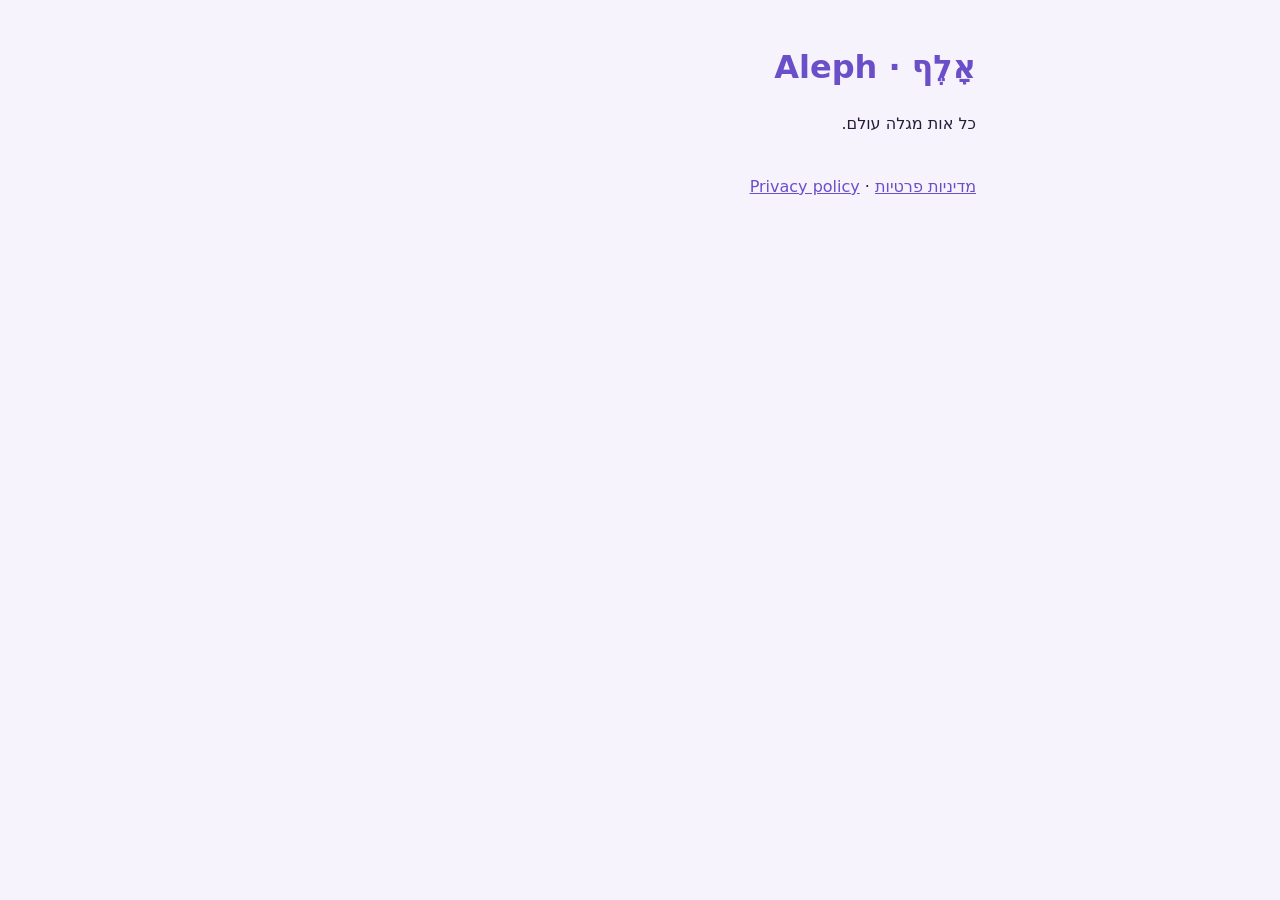
==== index.html @ 2f927090 "feat: privacy policy in Hebrew and English" ====
<!doctype html>
<html lang="he" dir="rtl">
<head>
<meta charset="utf-8">
<meta name="viewport" content="width=device-width, initial-scale=1">
<title>Aleph · אָלֶף</title>
<style>
:root { --bg: #f6f3fc; --ink: #241b3a; --accent: #6b4fc8; }
@media (prefers-color-scheme: dark) { :root { --bg: #17121f; --ink: #ece7f7; --accent: #a993f0; color-scheme: dark; } }
body { margin: 0; background: var(--bg); color: var(--ink); font-family: "Assistant", system-ui, sans-serif; }
main { max-width: 42rem; margin: 0 auto; padding: 48px 20px; display: grid; gap: 12px; }
h1 { margin: 0; color: var(--accent); }
a { color: var(--accent); }
</style>
</head>
<body>
<main>
  <h1>אָלֶף · Aleph</h1>
  <p>כל אות מגלה עולם.</p>
  <p><a href="privacy/#he">מדיניות פרטיות</a> · <a href="privacy/#en" lang="en">Privacy policy</a></p>
</main>
</body>
</html>
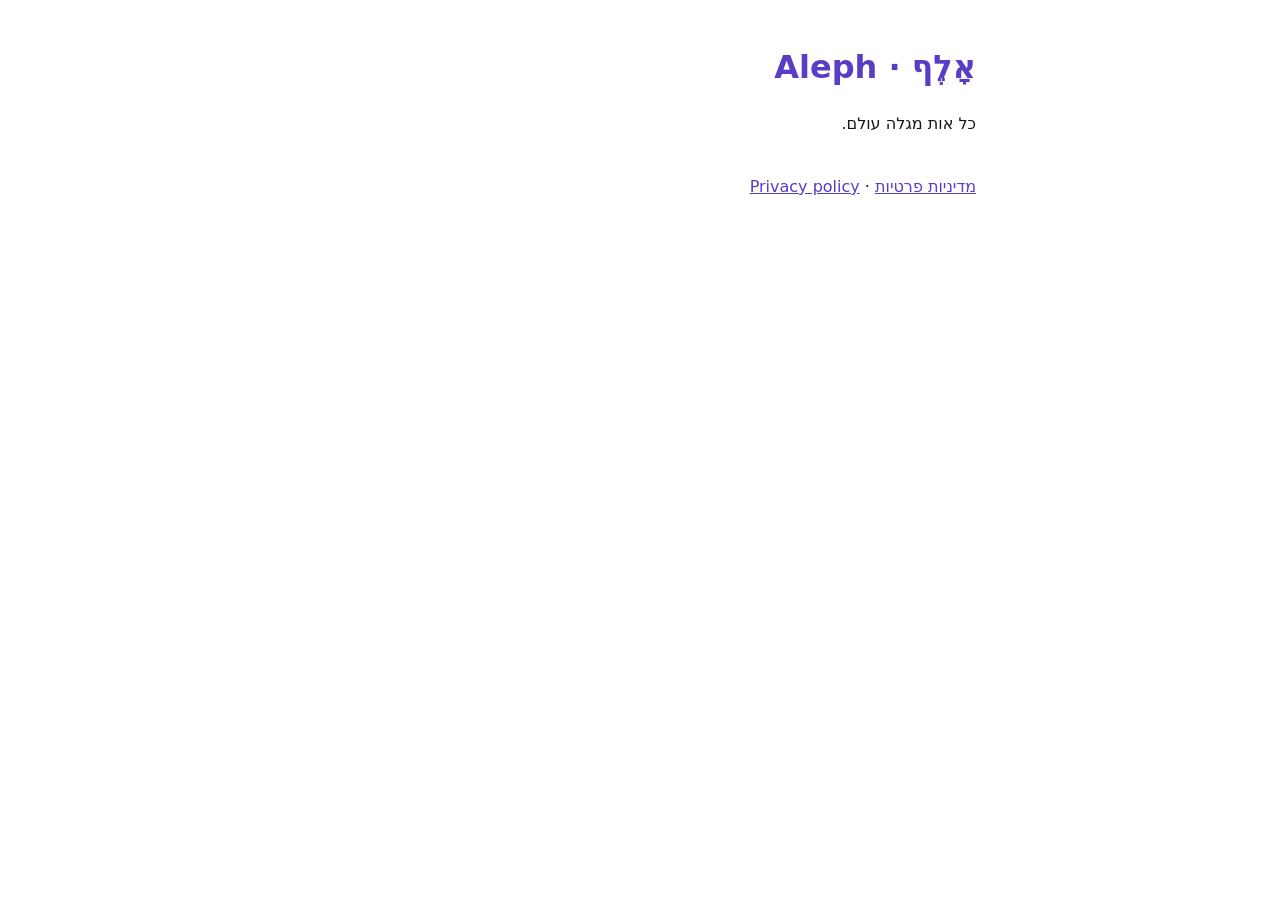
==== commit 7ddb9b19: "style: privacy page on white, one brand colour, Rubik headings" ====
--- a/index.html
+++ b/index.html
@@ -4,9 +4,10 @@
 <meta charset="utf-8">
 <meta name="viewport" content="width=device-width, initial-scale=1">
 <title>Aleph · אָלֶף</title>
+<link rel="icon" href="icon.png">
 <style>
-:root { --bg: #f6f3fc; --ink: #241b3a; --accent: #6b4fc8; }
-@media (prefers-color-scheme: dark) { :root { --bg: #17121f; --ink: #ece7f7; --accent: #a993f0; color-scheme: dark; } }
+:root { --bg: #ffffff; --ink: #16151c; --accent: #5b3cc4; }
+@media (prefers-color-scheme: dark) { :root { --bg: #111114; --ink: #ededf0; --accent: #b3a1ff; color-scheme: dark; } }
 body { margin: 0; background: var(--bg); color: var(--ink); font-family: "Assistant", system-ui, sans-serif; }
 main { max-width: 42rem; margin: 0 auto; padding: 48px 20px; display: grid; gap: 12px; }
 h1 { margin: 0; color: var(--accent); }
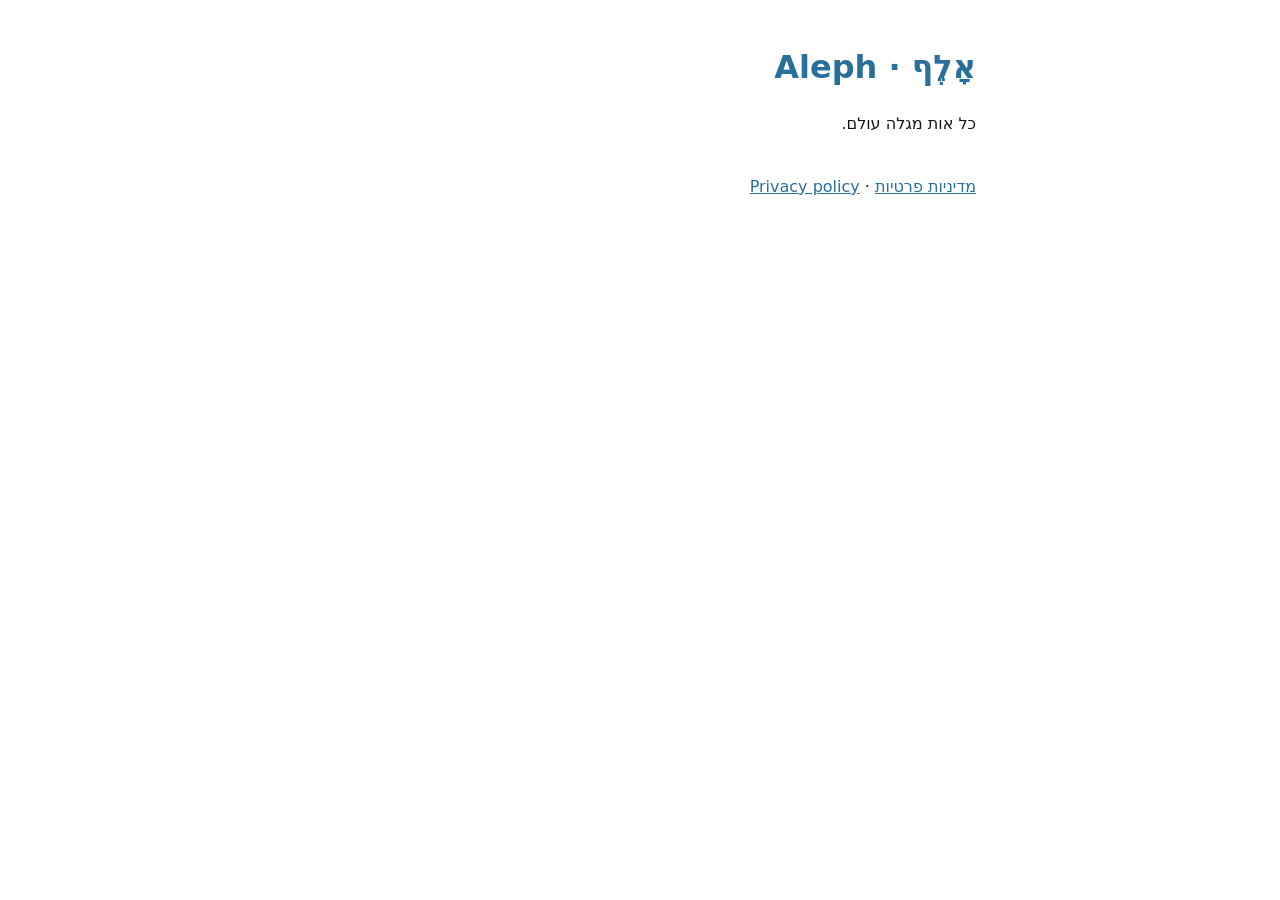
==== commit 3647fb2b: "style: brand colour from purple to the new icon's water blue" ====
--- a/index.html
+++ b/index.html
@@ -6,8 +6,8 @@
 <title>Aleph · אָלֶף</title>
 <link rel="icon" href="icon.png">
 <style>
-:root { --bg: #ffffff; --ink: #16151c; --accent: #5b3cc4; }
-@media (prefers-color-scheme: dark) { :root { --bg: #111114; --ink: #ededf0; --accent: #b3a1ff; color-scheme: dark; } }
+:root { --bg: #ffffff; --ink: #16151c; --accent: #296f9b; }
+@media (prefers-color-scheme: dark) { :root { --bg: #111114; --ink: #ededf0; --accent: #8fd0ef; color-scheme: dark; } }
 body { margin: 0; background: var(--bg); color: var(--ink); font-family: "Assistant", system-ui, sans-serif; }
 main { max-width: 42rem; margin: 0 auto; padding: 48px 20px; display: grid; gap: 12px; }
 h1 { margin: 0; color: var(--accent); }
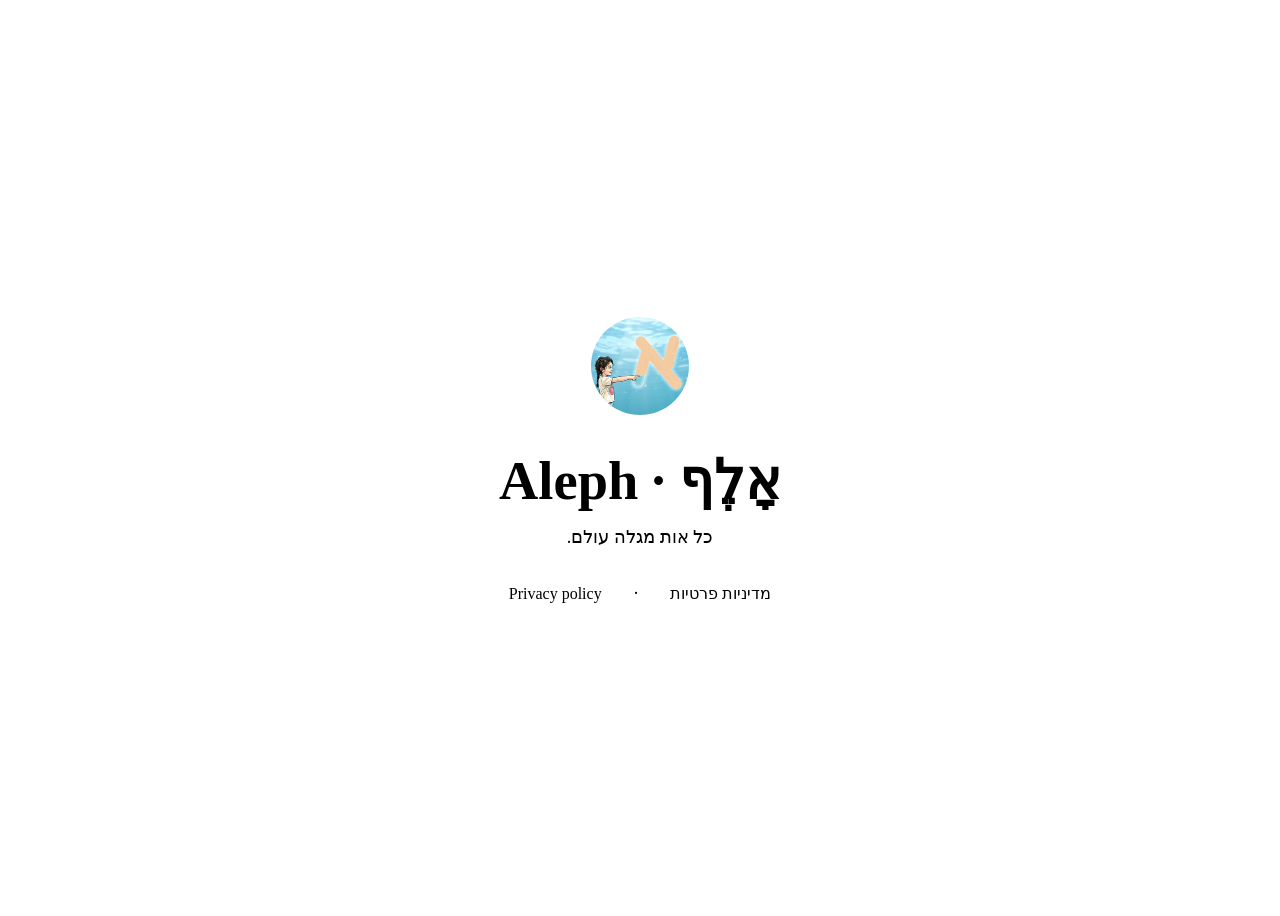
==== commit 0501393f: "feat: home page on the rainbow sky with the icon in a bubble" ====
--- a/index.html
+++ b/index.html
@@ -1,24 +1,38 @@
 <!doctype html>
-<html lang="he" dir="rtl">
+<html lang="he" dir="rtl" data-film-bg="sky" data-sky-wide="assets/sky-wide.jpg" data-sky-tall="assets/sky-tall.jpg">
 <head>
 <meta charset="utf-8">
-<meta name="viewport" content="width=device-width, initial-scale=1">
+<meta name="viewport" content="width=device-width, initial-scale=1, viewport-fit=cover">
 <title>Aleph · אָלֶף</title>
 <link rel="icon" href="icon.png">
+<link rel="stylesheet" href="assets/film.css">
 <style>
-:root { --bg: #ffffff; --ink: #16151c; --accent: #296f9b; }
-@media (prefers-color-scheme: dark) { :root { --bg: #111114; --ink: #ededf0; --accent: #8fd0ef; color-scheme: dark; } }
-body { margin: 0; background: var(--bg); color: var(--ink); font-family: "Assistant", system-ui, sans-serif; }
-main { max-width: 42rem; margin: 0 auto; padding: 48px 20px; display: grid; gap: 12px; }
-h1 { margin: 0; color: var(--accent); }
-a { color: var(--accent); }
+/* The home page in the app's soap-film style (2026-11-13): the rainbow sky, the icon in a bubble. */
+body::before { content: ""; position: fixed; inset: 0; z-index: 0; background: url("assets/sky-tall.jpg") center top / cover no-repeat; }
+@media (min-aspect-ratio: 1/1) { body::before { background-image: url("assets/sky-wide.jpg"); } }
+body { min-height: 100vh; min-height: 100dvh; display: grid; }
+main { margin: auto; max-width: 42rem; padding-block: 48px; padding-left: max(20px, env(safe-area-inset-left, 0px)); padding-right: max(20px, env(safe-area-inset-right, 0px));
+  display: grid; justify-items: center; text-align: center; gap: 14px; }
+.icon { width: 132px; height: 132px; display: grid; place-items: center; margin-bottom: 6px; }
+.icon img { width: 98px; height: 98px; border-radius: 50%; display: block; }
+h1 { margin: 0; font-size: clamp(2.4rem, 9vw, 3.4rem); line-height: 1.1; color: var(--ink); }
+p { margin: 0; font-size: 1.15rem; }
+.links { display: flex; flex-wrap: wrap; justify-content: center; align-items: center; gap: 10px; margin-top: 10px; color: var(--muted); }
+.links a { display: inline-flex; align-items: center; min-height: 44px; padding: 0 22px; border-radius: 999px; text-decoration: none; color: var(--ink); font-size: 1rem; }
+@media (prefers-reduced-motion: no-preference) {
+  .icon { animation: float 6.5s ease-in-out infinite; }
+  @keyframes float { 50% { transform: translateY(-6px) rotate(1.2deg); } }
+}
+@media print { body::before { display: none; } .icon { animation: none; } }
 </style>
+<script src="assets/film.js" defer></script>
 </head>
 <body>
 <main>
+  <span class="icon" data-film="round"><img src="icon.png" alt="" width="98" height="98"></span>
   <h1>אָלֶף · Aleph</h1>
   <p>כל אות מגלה עולם.</p>
-  <p><a href="privacy/#he">מדיניות פרטיות</a> · <a href="privacy/#en" lang="en">Privacy policy</a></p>
+  <p class="links"><a href="privacy/#he" data-film="cap" data-fill=".4">מדיניות פרטיות</a> · <a href="privacy/#en" lang="en" data-film="cap" data-fill=".4">Privacy policy</a></p>
 </main>
 </body>
 </html>
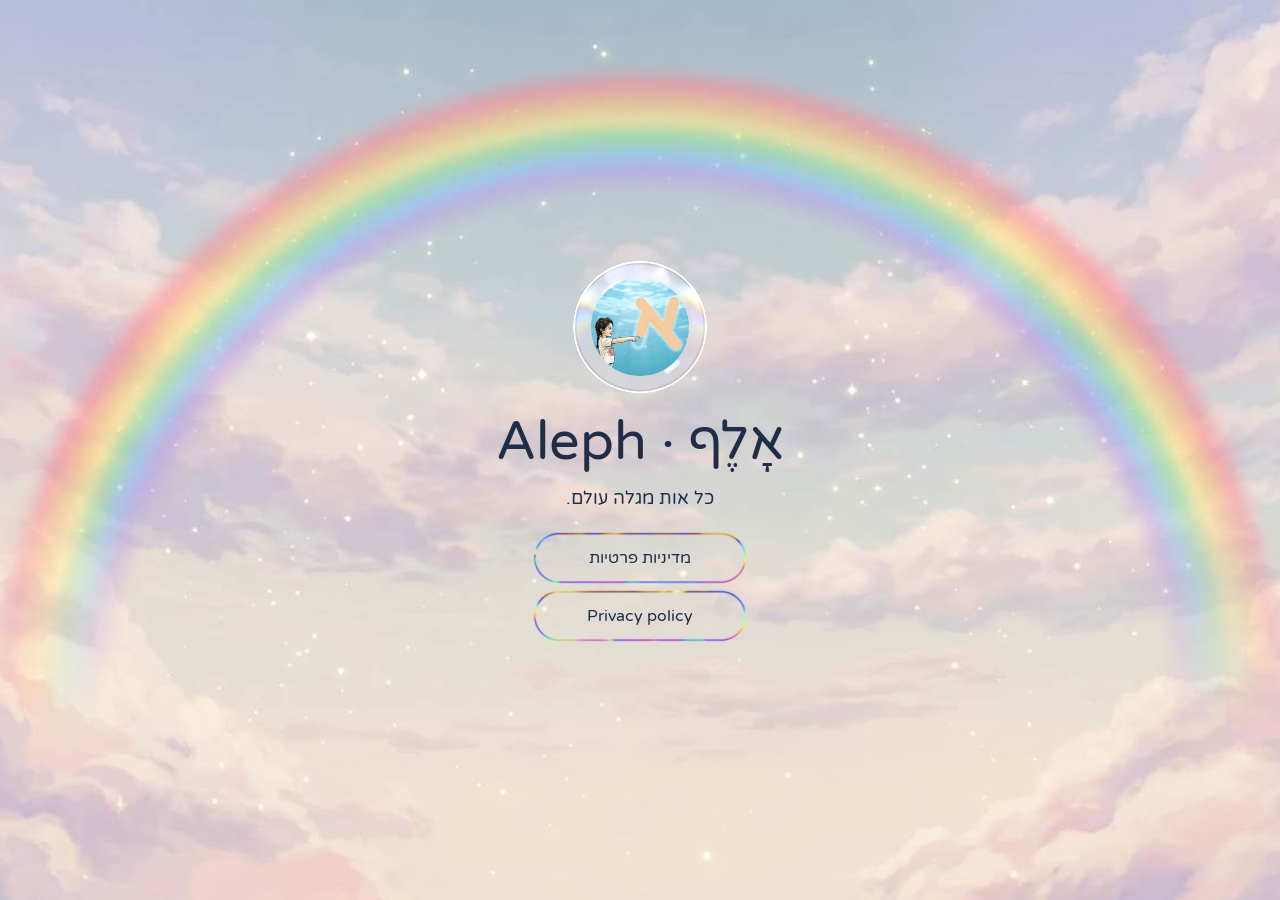
==== commit e0fc5043: "fix: home buttons stacked, same width, no stray separator" ====
--- a/index.html
+++ b/index.html
@@ -17,8 +17,8 @@
 .icon img { width: 98px; height: 98px; border-radius: 50%; display: block; }
 h1 { margin: 0; font-size: clamp(2.4rem, 9vw, 3.4rem); line-height: 1.1; color: var(--ink); }
 p { margin: 0; font-size: 1.15rem; }
-.links { display: flex; flex-wrap: wrap; justify-content: center; align-items: center; gap: 10px; margin-top: 10px; color: var(--muted); }
-.links a { display: inline-flex; align-items: center; min-height: 44px; padding: 0 22px; border-radius: 999px; text-decoration: none; color: var(--ink); font-size: 1rem; }
+.links { display: flex; flex-direction: column; align-items: center; gap: 12px; margin-top: 12px; }
+.links a { display: flex; justify-content: center; align-items: center; width: 13rem; max-width: 100%; min-height: 46px; padding: 0 22px; border-radius: 999px; text-decoration: none; color: var(--ink); font-size: 1rem; }
 @media (prefers-reduced-motion: no-preference) {
   .icon { animation: float 6.5s ease-in-out infinite; }
   @keyframes float { 50% { transform: translateY(-6px) rotate(1.2deg); } }
@@ -32,7 +32,7 @@
   <span class="icon" data-film="round"><img src="icon.png" alt="" width="98" height="98"></span>
   <h1>אָלֶף · Aleph</h1>
   <p>כל אות מגלה עולם.</p>
-  <p class="links"><a href="privacy/#he" data-film="cap" data-fill=".4">מדיניות פרטיות</a> · <a href="privacy/#en" lang="en" data-film="cap" data-fill=".4">Privacy policy</a></p>
+  <p class="links"><a href="privacy/#he" data-film="cap" data-fill=".4">מדיניות פרטיות</a><a href="privacy/#en" lang="en" data-film="cap" data-fill=".4">Privacy policy</a></p>
 </main>
 </body>
 </html>
--- a/assets/film.css
+++ b/assets/film.css
@@ -0,0 +1,86 @@
+/* Aleph website: soap-film style (the app's parents' area look).
+   Without JavaScript or WebGL this file alone draws the bubbles (clear film, rainbow rim, shine).
+   With them, film.js paints a live soap film under every [data-film] element and adds .film-on. */
+@font-face {
+  font-family: "Varela Round";
+  src: url("varela-round.woff2") format("woff2");
+  font-display: swap;
+}
+/* Layout: one calm reading column over a soft sky; bubbles mark the things you can touch or read as a group. */
+:root {
+  --ink: #1f2d47;
+  --muted: #4a5870;
+  --link: #2b4f7a;
+  --sky-top: #cdd8e0; --sky-mid: #e6e2dc; --sky-foot: #efe6dc;
+  --bar: rgba(222, 226, 230, .9);
+  --warm: rgba(255, 206, 120, .72);
+  --rim: conic-gradient(from 215deg, #e08cb8, #e6b950, #6cc4a2, #7b9ee6, #a984de, #e08cb8);
+  --font: "Varela Round", "Heebo", "Segoe UI", system-ui, sans-serif;
+  color-scheme: light;
+}
+* { box-sizing: border-box; }
+[hidden] { display: none !important; }
+html { background: var(--sky-mid); }
+body {
+  margin: 0; color: var(--ink); font-family: var(--font);
+  background: linear-gradient(var(--sky-top), var(--sky-mid) 60%, var(--sky-foot)) fixed;
+}
+b, strong, h1, h2, h3, summary { font-weight: 400; }
+a { color: var(--link); }
+a:focus-visible, button:focus-visible { outline: 3px solid var(--link); outline-offset: 3px; border-radius: 999px; }
+#film { position: fixed; inset: 0; width: 100vw; height: 100vh; z-index: 0; pointer-events: none; }
+body > *:not(#film):not(.bar) { position: relative; z-index: 1; }
+
+/* ---- the bubble film, CSS version ---- */
+[data-film] { position: relative; }
+[data-film="panel"], [data-film="cap"] {
+  background: radial-gradient(140% 120% at 28% 0%, rgba(255,255,255,.72), rgba(255,255,255,.5) 55%, rgba(255,255,255,.4));
+  box-shadow: inset 0 0 14px rgba(255,255,255,.7), inset 0 -8px 16px rgba(150,130,230,.12);
+}
+[data-film="panel"]::before, [data-film="cap"]::before, [data-film="round"]::before {
+  content: ""; position: absolute; inset: 0; border-radius: inherit; padding: 1.7px; pointer-events: none;
+  background: var(--rim);
+  -webkit-mask: linear-gradient(#000 0 0) content-box, linear-gradient(#000 0 0); -webkit-mask-composite: xor;
+  mask: linear-gradient(#000 0 0) content-box exclude, linear-gradient(#000 0 0);
+}
+[data-film="panel"]::after, [data-film="cap"]::after {
+  content: ""; position: absolute; top: 3px; left: 9%; width: 34%; max-width: 160px; height: 5px; border-radius: 5px; pointer-events: none;
+  background: linear-gradient(90deg, rgba(255,255,255,0), rgba(255,255,255,.95) 45%, rgba(255,255,255,0));
+}
+[data-film="round"] {
+  border-radius: 50%;
+  background: radial-gradient(circle at 34% 28%, rgba(255,255,255,.85) 0 7%, rgba(255,255,255,0) 14%),
+              radial-gradient(circle, rgba(255,255,255,.06) 55%, rgba(220,200,255,.35) 72%, rgba(255,255,255,.55) 100%);
+}
+[data-film="rim"] { box-shadow: 0 0 0 2px rgba(255,255,255,.75), 0 0 0 3.5px rgba(169,132,222,.45); }
+[data-film="cap"][aria-current="true"] { background: radial-gradient(140% 120% at 28% 0%, #fff, rgba(255,255,255,.88)); }
+.warm { background-image: radial-gradient(70px 44px at var(--warm-x, 24px) 50%, var(--warm), rgba(255,206,120,0)) !important; }
+
+/* ---- live film on: the canvas draws the surfaces, CSS keeps only the warm glow ---- */
+.film-on main [data-film] { background: none; box-shadow: none; }
+.film-on main [data-film]::before, .film-on main [data-film]::after { display: none; }
+.film-on main [data-film="rim"] { box-shadow: none; }
+
+/* ---- shared parts: top bar, language chips ---- */
+.bar { position: sticky; top: env(safe-area-inset-top, 0px); z-index: 3 !important; background: var(--bar); }
+.bar-in { margin: 0 auto; padding-block: 10px; padding-left: max(16px, env(safe-area-inset-left, 0px)); padding-right: max(16px, env(safe-area-inset-right, 0px));
+  display: flex; align-items: center; justify-content: space-between; gap: 12px; }
+.brand { display: flex; align-items: center; gap: 10px; text-decoration: none; color: var(--ink); font-size: 1.05rem; }
+.brand img { width: 34px; height: 34px; border-radius: 50%; box-shadow: 0 0 0 1.5px rgba(255,255,255,.85); }
+.langs { display: inline-flex; gap: 6px; }
+.langs a[aria-current="false"] { color: var(--muted); }
+.langs a { display: inline-flex; align-items: center; min-height: 32px; padding: 0 14px; border-radius: 999px; text-decoration: none; color: var(--ink); font-size: .95rem; }
+.mail { direction: ltr; unicode-bidi: isolate; }
+
+@media (prefers-reduced-motion: reduce) { * { scroll-behavior: auto !important; } }
+
+/* ---- print: plain and readable ---- */
+@media print {
+  #film { display: none !important; }
+  html, body { background: #fff !important; color: #000; }
+  .bar { position: static; background: none; }
+  .langs, .copy { display: none !important; }
+  [data-film] { background: none !important; box-shadow: none !important; border: 1px solid #ccc; }
+  [data-film]::before, [data-film]::after { display: none !important; }
+  a { color: #000; }
+}
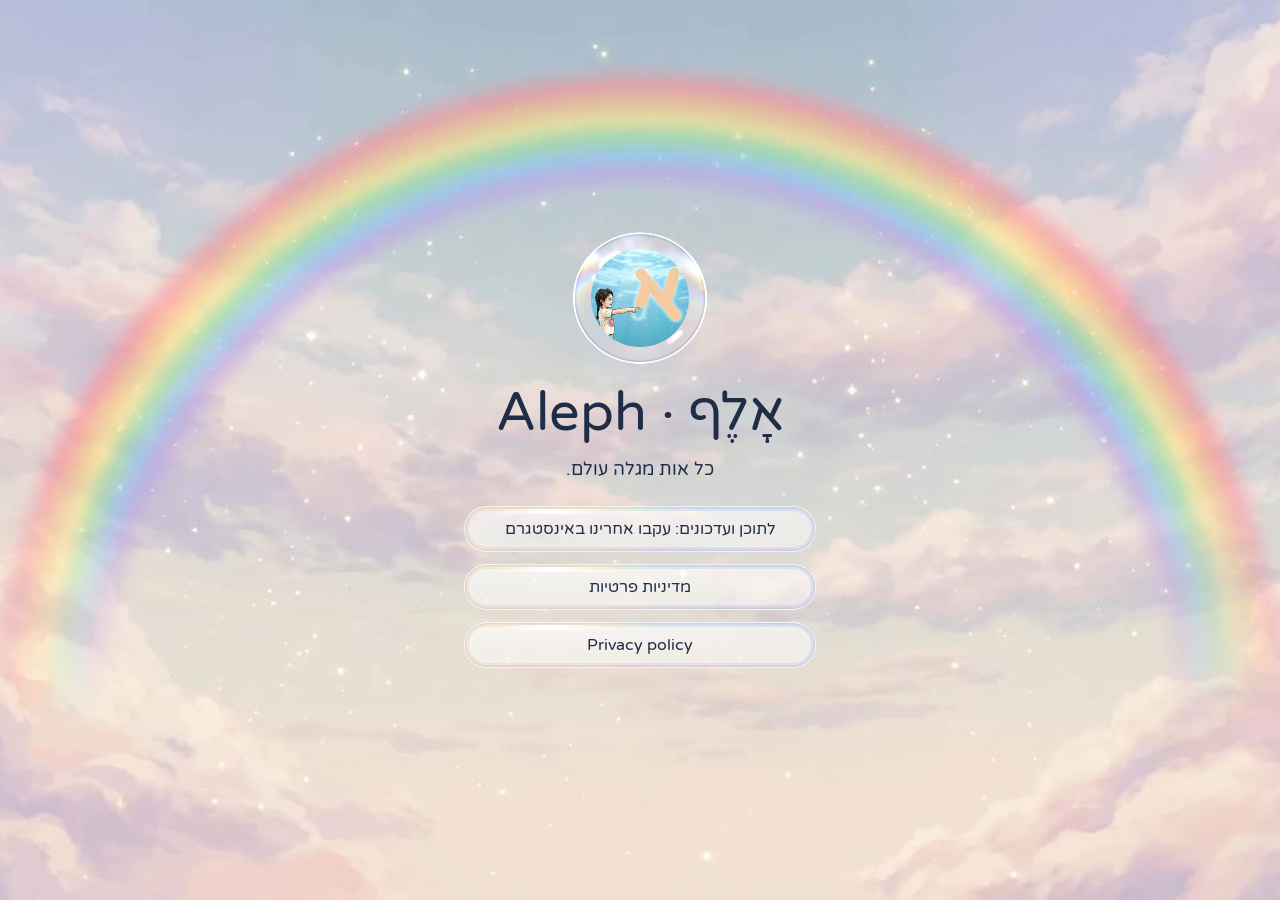
==== commit 4dc02042: "feat: Instagram follow button on the home page" ====
--- a/index.html
+++ b/index.html
@@ -18,7 +18,7 @@
 h1 { margin: 0; font-size: clamp(2.4rem, 9vw, 3.4rem); line-height: 1.1; color: var(--ink); }
 p { margin: 0; font-size: 1.15rem; }
 .links { display: flex; flex-direction: column; align-items: center; gap: 12px; margin-top: 12px; }
-.links a { display: flex; justify-content: center; align-items: center; width: 13rem; max-width: 100%; min-height: 46px; padding: 0 22px; border-radius: 999px; text-decoration: none; color: var(--ink); font-size: 1rem; }
+.links a { display: flex; justify-content: center; align-items: center; width: min(22rem, calc(100vw - 40px)); max-width: 100%; min-height: 46px; padding: 0 22px; border-radius: 999px; text-decoration: none; color: var(--ink); font-size: 1rem; }
 @media (prefers-reduced-motion: no-preference) {
   .icon { animation: float 6.5s ease-in-out infinite; }
   @keyframes float { 50% { transform: translateY(-6px) rotate(1.2deg); } }
@@ -32,7 +32,7 @@
   <span class="icon" data-film="round"><img src="icon.png" alt="" width="98" height="98"></span>
   <h1>אָלֶף · Aleph</h1>
   <p>כל אות מגלה עולם.</p>
-  <p class="links"><a href="privacy/#he" data-film="cap" data-fill=".4">מדיניות פרטיות</a><a href="privacy/#en" lang="en" data-film="cap" data-fill=".4">Privacy policy</a></p>
+  <p class="links"><a href="https://www.instagram.com/alephkidsapp/" data-film="cap" data-fill=".4">לתוכן ועדכונים: עקבו אחרינו באינסטגרם</a><a href="privacy/#he" data-film="cap" data-fill=".4">מדיניות פרטיות</a><a href="privacy/#en" lang="en" data-film="cap" data-fill=".4">Privacy policy</a></p>
 </main>
 </body>
 </html>
--- a/assets/film.css
+++ b/assets/film.css
@@ -14,7 +14,8 @@
   --sky-top: #cdd8e0; --sky-mid: #e6e2dc; --sky-foot: #efe6dc;
   --bar: rgba(222, 226, 230, .9);
   --warm: rgba(255, 206, 120, .72);
-  --rim: conic-gradient(from 215deg, #e08cb8, #e6b950, #6cc4a2, #7b9ee6, #a984de, #e08cb8);
+  /* faint thin-film tint at the edges: gold, magenta, blue, green, never a saturated stroke */
+  --rim: conic-gradient(from 215deg, rgba(226,150,196,.55), rgba(236,200,120,.5), rgba(130,200,180,.45), rgba(140,170,236,.5), rgba(190,160,230,.5), rgba(226,150,196,.55));
   --font: "Varela Round", "Heebo", "Segoe UI", system-ui, sans-serif;
   color-scheme: light;
 }
@@ -35,11 +36,12 @@
 [data-film] { position: relative; }
 [data-film="panel"], [data-film="cap"] {
   background: radial-gradient(140% 120% at 28% 0%, rgba(255,255,255,.72), rgba(255,255,255,.5) 55%, rgba(255,255,255,.4));
-  box-shadow: inset 0 0 14px rgba(255,255,255,.7), inset 0 -8px 16px rgba(150,130,230,.12);
+  /* a photographed film edge: thin bright line, a darker line just inside, a soft glow */
+  box-shadow: inset 0 0 0 1px rgba(255,255,255,.95), inset 0 0 0 2.4px rgba(38,48,78,.13), inset 0 0 12px rgba(255,255,255,.55);
 }
 [data-film="panel"]::before, [data-film="cap"]::before, [data-film="round"]::before {
-  content: ""; position: absolute; inset: 0; border-radius: inherit; padding: 1.7px; pointer-events: none;
-  background: var(--rim);
+  content: ""; position: absolute; inset: 0; border-radius: inherit; padding: 5px; pointer-events: none;
+  background: var(--rim); opacity: .5; filter: blur(2px);
   -webkit-mask: linear-gradient(#000 0 0) content-box, linear-gradient(#000 0 0); -webkit-mask-composite: xor;
   mask: linear-gradient(#000 0 0) content-box exclude, linear-gradient(#000 0 0);
 }
@@ -57,8 +59,8 @@
 .warm { background-image: radial-gradient(70px 44px at var(--warm-x, 24px) 50%, var(--warm), rgba(255,206,120,0)) !important; }
 
 /* ---- live film on: the canvas draws the surfaces, CSS keeps only the warm glow ---- */
-.film-on main [data-film] { background: none; box-shadow: none; }
-.film-on main [data-film]::before, .film-on main [data-film]::after { display: none; }
+.film-on main [data-film]:not([data-film="cap"]) { background: none; box-shadow: none; }
+.film-on main [data-film]:not([data-film="cap"])::before, .film-on main [data-film]:not([data-film="cap"])::after { display: none; }
 .film-on main [data-film="rim"] { box-shadow: none; }
 
 /* ---- shared parts: top bar, language chips ---- */
